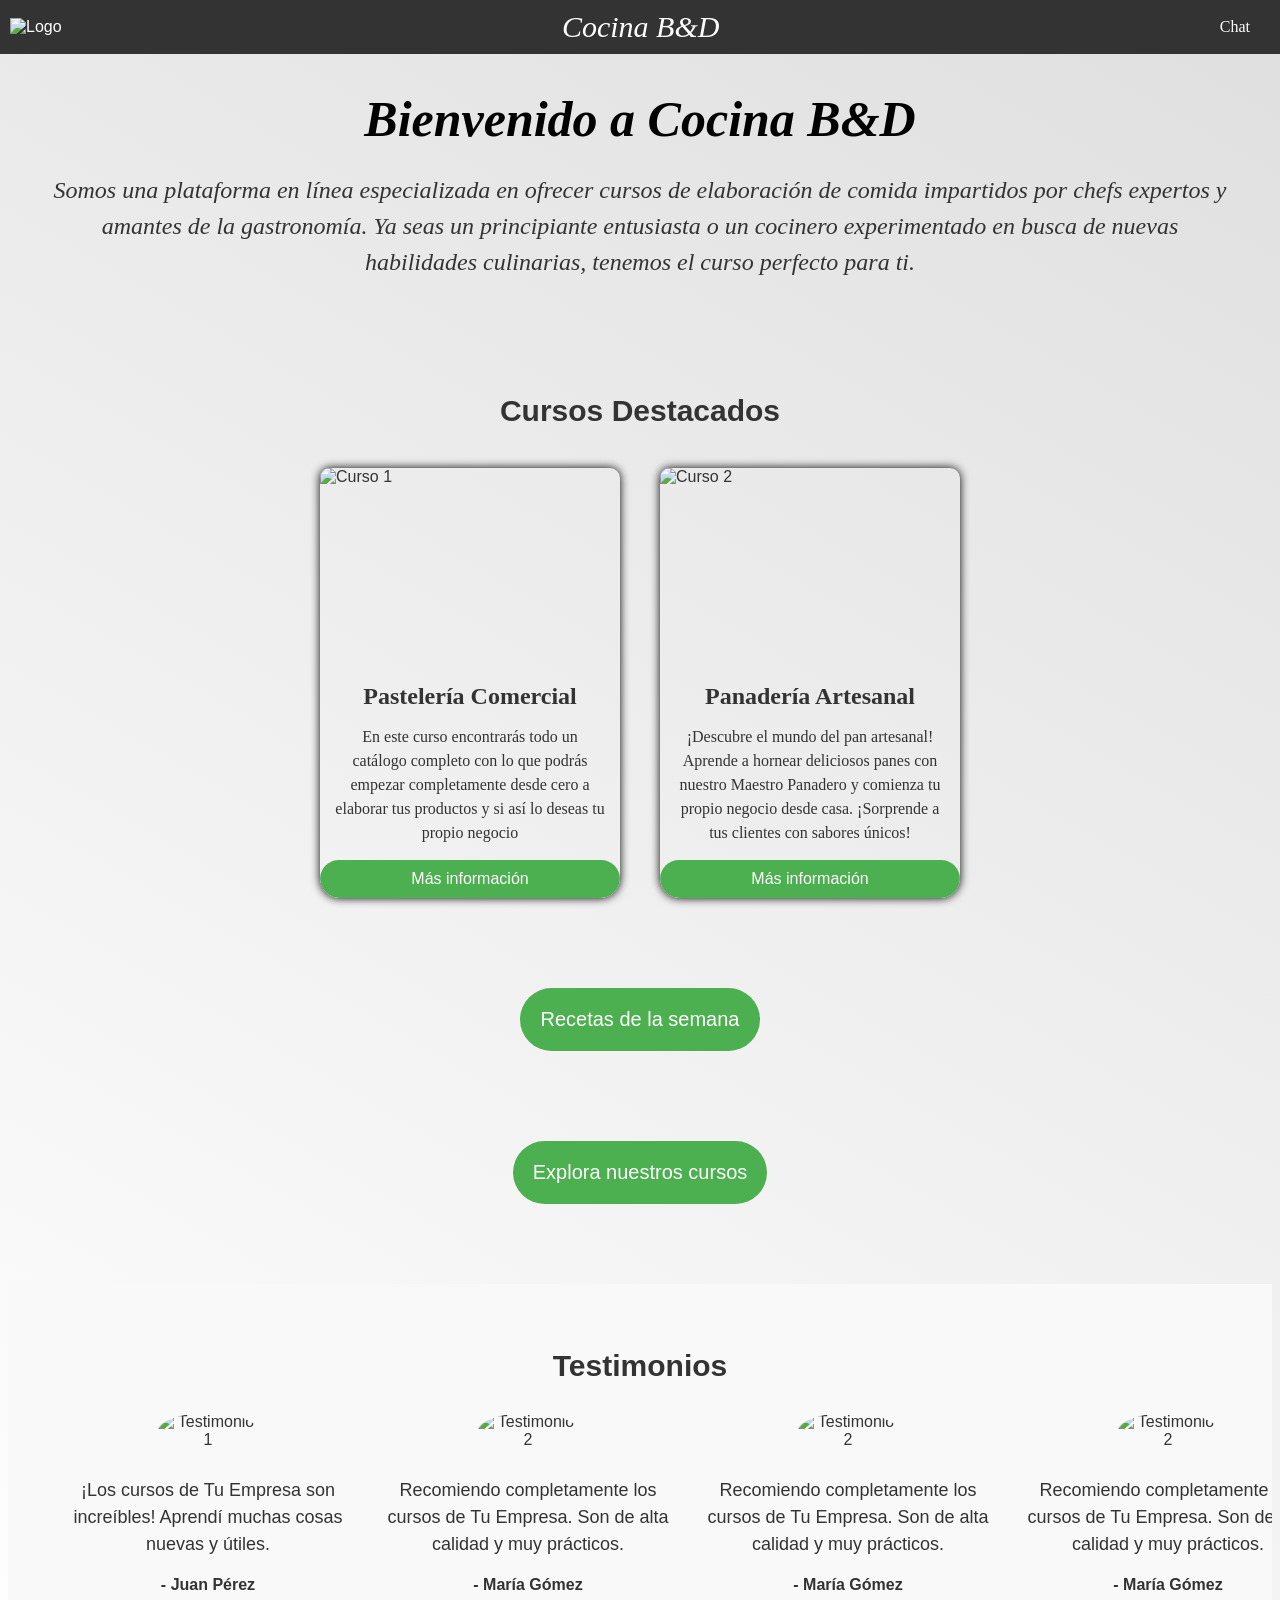
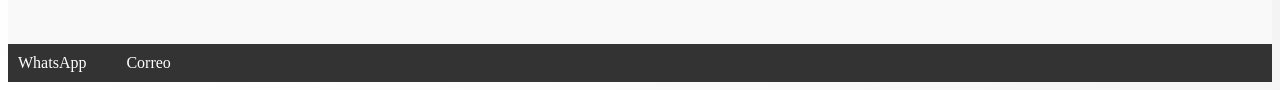
==== main.html @ d15b6827 "Rename main to main.html G" ====
<!DOCTYPE html>
<html lang="es">

<head>
  <meta charset="UTF-8">
  <meta name="viewport" content="width=device-width, initial-scale=1.0">
  <title>Cocina B&D</title>
  <style>/* Estilos generales para todas las pantallas */
    body {
      background-image: linear-gradient(30deg, #ffffff, #dfdfdf);
      color: #333;
      font-family: Arial, sans-serif;
    }
    
    h1 {
      color: #000;
    }
    
    p {
      font-size: 16px;
    }

    /* Estilos de la barra superior */
    .barra-superior {
     background-color: #333;
     color: #fff;
     display: flex;
     justify-content: space-between;
     align-items: center;
     padding: 10px;
     position: absolute;
     top: 0;
     left: 0;
     right: 0;
    }

    .barra-inferior {
      background-color: #333;
      color: #fff;
      text-align: center;
      padding: 10px;
      position: relative;
      bottom: 0;
      left: 0;
      right: 0;
    }

    /* Estilos del logo */
    .logo img {
      width: 60px; /* Tamaño del logo */
      height: auto; /* Mantener la proporción del logo */
    }

/* Estilos del nombre de la empresa */
    .nombre-empresa {
      font-size: 30px; /* Tamaño del texto */
      font-family: 'Times New Roman', Times, serif;
      font-style: italic;
    }

/* Estilos del menú */
    nav ul {
     list-style: none;
     margin: 0;
     padding: 0;
     display: flex;
    }

    nav li {
     margin-right: 20px;
    }

    nav a {
     text-decoration: none;
      color: #fff;
      font-family: 'Times New Roman', Times, serif;
    }

    nav a:hover {
     text-decoration: underline;
    }

    .barra-inferior a {
      text-decoration: none;
      color: #fff;
      margin-right: 20px; /* Espaciado entre los enlaces */
    }
    
    /* Estilos de los enlaces de la barra inferior al pasar el cursor sobre ellos */
    .barra-inferior a:hover {
      text-decoration: underline;
    }
    
    /* Estilos de la sección de presentación */
    .presentacion {
      text-align: center;
      padding: 40px;
    }
    
    .presentacion h1 {
      font-size: 50px;
      margin-bottom: 20px;
      font-style: italic;
      font-family: 'Times New Roman', Times, serif;
    }
    
    .presentacion p {
      font-size: 24px;
      line-height: 1.5;
      margin-bottom: 10px;
      font-family: 'Times New Roman', Times, serif;
      font-style: italic;
    }
    
    .presentacion a {
      display: inline-block;
      background-color: #4CAF50;
      color: #fff;
      padding: 10px 20px;
      text-decoration: none;
      font-size: 16px;
      border-radius: 20px;
    }
    
    /* Estilos de la sección de cursos destacados */
    .destacados {
      padding: 40px;
      display: flex;
      flex-wrap: wrap;
      justify-content: center;
    }
    
    .destacados h2 {
      font-size: 30px;
      margin-bottom: 20px;
      width: 100%;
      text-align: center;
      font-family: 'Segoe UI', Tahoma, Geneva, Verdana, sans-serif;
    }
    
    .curso {
      width: 300px;
      margin: 20px;
      border-radius: 10px 10px 20px 20px;
      box-shadow: 0 0 10px rgba(0, 0, 0, 1);
      overflow: hidden;
      display: flex;
      flex-direction: column;
      justify-content: center;
      margin-bottom: 10px;
    }
    
    .curso img {
      max-width: 100%;
      height: 200px;
      object-fit: cover;
      border-radius: 5px 5px 0 0;
    }
    
    .curso h3 {
      font-size: 24px;
      margin: 15px;
      font-family: cursive;
      text-align: center;
    }
    
    .curso p {
      font-size: 16px;
      line-height: 1.5;
      margin: 0 15px 15px;
      font-family: 'Times New Roman', Times, serif;
      text-align: center;
    }
    
    .curso a {
      background-color: #4CAF50;
      color: #fff;
      padding: 10px 20px;
      text-decoration: none;
      font-size: 16px;
      text-align: center;
      border-radius: 20px;
      margin-top: auto;
    }

    .mascursos {
      padding: 40px;
      display: flex;
      flex-wrap: wrap;
      justify-content: center;
      margin-bottom: 40px;
    }

    .mascursos a {
      display: inline-block;
      background-color: #4CAF50;
      color: #fff;
      padding: 20px 20px;
      text-decoration: none;
      font-size: 20px;
      border-radius: 40px;
    }

    .resdesem {
      padding: 40px;
      display: flex;
      flex-wrap: wrap;
      justify-content: center;
      margin-bottom: 10px;
    }

    .resdesem a {
      display: inline-block;
      background-color: #4CAF50;
      color: #fff;
      padding: 20px 20px;
      text-decoration: none;
      font-size: 20px;
      border-radius: 40px;
    }
    
    /* Estilos de la sección de testimonios */
    .testimonios {
      background-color: #f9f9f9;
      padding: 40px;
      text-align: center;
      overflow-x: auto; /* Permite el desplazamiento horizontal */
    }
    
    .testimonios h2 {
      font-size: 30px;
      margin-bottom: 20px;
    }
    
    .testimonios-contenedor {
      display: flex;
      flex-wrap: nowrap;
      justify-content: flex-start;
      align-items: center;
      gap: 20px;
      padding: 10px; /* Añadimos un espaciado interno para separar los testimonios */
      min-width: 100%;
    }
    
    .testimonial {
      width: 300px;
      flex-shrink: 0;
    }
    
    .testimonial img {
      max-width: 100px;
      height: 100px;
      object-fit: cover;
      border-radius: 50%;
      margin-bottom: 10px;
    }
    
    .testimonial p {
      font-size: 18px;
      line-height: 1.5;
    }
    
    .testimonial span {
      font-weight: bold;
    }
    
    /* Media queries para pantallas pequeñas */
    @media screen and (max-width: 767px) {
      body {
        font-size: 14px;
      }
    
      h1 {
        font-size: 24px;
      }
    
      p {
        font-size: 14px;
      }

      .barra-superior {
        padding: 5px; /* Ajustar el espaciado para pantallas pequeñas */
      }

      .barra-inferior a {
        margin-right: 10px; /* Reducir el espaciado entre los enlaces para pantallas pequeñas */
      }
    
      nav li {
        margin-right: 10px; /* Ajustar el margen de los elementos del menú */
      }

      .logo img {
        max-height: 30px; /* Ajustar el tamaño del logo para pantallas pequeñas */
      }
    
      .nombre-empresa h1 {
        font-size: 16px; /* Ajustar el tamaño del nombre de la empresa para pantallas pequeñas */
      }

      .destacados {
        justify-content: center;
        flex-direction: column; /* Cambia a una columna para dispositivos pequeños */
      }
    
      .curso {
        margin: 20px auto;
        width: 100%; /* Asegura que los cursos ocupen todo el ancho en dispositivos pequeños */
      }
    }
    
    /* Media queries para pantallas medianas */
    @media screen and (min-width: 768px) and (max-width: 991px) {
      body {
        font-size: 16px;
      }
    
      h1 {
        font-size: 28px;
      }
    
      p {
        font-size: 16px;
      }

      .barra-superior {
        padding: 15px; /* Ajustar el espaciado para pantallas medianas */
      }

      .barra-inferior a {
        margin-right: 15px; /* Reducir el espaciado entre los enlaces para pantallas medianas */
      }

      .logo img {
        max-height: 35px; /* Ajustar el tamaño del logo para pantallas medianas */
      }
    
      .nombre-empresa h1 {
        font-size: 18px; /* Ajustar el tamaño del nombre de la empresa para pantallas medianas */
      }

      .destacados {
        justify-content: space-between; /* Distribuye los cursos en una fila para dispositivos medianos */
      }
    
      .curso {
        width: calc(50% - 40px); /* Asegura que los cursos ocupen el 50% del ancho de la pantalla en dispositivos medianos */
      }
    }
  </style>
</head>

<body>
  <header class="barra-superior">
    <div class="logo">
      <img src="IMG/B&D.png" alt="Logo">
    </div>
    <div class="nombre-empresa">
      Cocina B&D
    </div>
    <nav>
      <ul>
        <li><a href="https://wa.me/+5216183274838">Chat</a></li>
      </ul>
    </nav>
  </header>

<main>
  <section class="presentacion">
    <h1>Bienvenido a Cocina B&D</h1>
    <p> Somos una plataforma en línea especializada en ofrecer cursos de elaboración de comida impartidos por chefs expertos y amantes de la gastronomía. Ya seas un principiante entusiasta o un cocinero experimentado en busca de nuevas habilidades culinarias, tenemos el curso perfecto para ti.</p>
  </section>

  <section class="destacados">
    <h2>Cursos Destacados</h2>

    <div class="curso">
      <img src="IMG/pasteles.jpg" alt="Curso 1">
      <h3>Pastelería Comercial</h3>
      <p>En este curso encontrarás todo un catálogo completo con lo que podrás empezar completamente desde cero a elaborar tus productos y si así lo deseas tu propio negocio</p>
      <a href="https://go.hotmart.com/H84976738L">Más información</a>
    </div>

    <div class="curso">
      <img src="IMG/panes.jpg" alt="Curso 2">
      <h3>Panadería Artesanal</h3>
      <p>¡Descubre el mundo del pan artesanal! Aprende a hornear deliciosos panes con nuestro Maestro Panadero y comienza tu propio negocio desde casa. ¡Sorprende a tus clientes con sabores únicos!</p>
      <a href="https://go.hotmart.com/M84670999R">Más información</a>
    </div>

  </section>

  <section class="resdesem">
    <a href="#">Recetas de la semana</a>
  </section>

  <section class="mascursos">
    <a href="C-C_B&D.html">Explora nuestros cursos</a>
  </section>

  

  <section class="testimonios">
    <h2>Testimonios</h2>
    <div class="testimonios-contenedor">

      <div class="testimonial">
        <img src="persona1.jpg" alt="Testimonio 1">
        <p>¡Los cursos de Tu Empresa son increíbles! Aprendí muchas cosas nuevas y útiles.</p>
        <span>- Juan Pérez</span>
      </div>

      <div class="testimonial">
        <img src="persona2.jpg" alt="Testimonio 2">
        <p>Recomiendo completamente los cursos de Tu Empresa. Son de alta calidad y muy prácticos.</p>
        <span>- María Gómez</span>
      </div>

      <div class="testimonial">
        <img src="persona2.jpg" alt="Testimonio 2">
        <p>Recomiendo completamente los cursos de Tu Empresa. Son de alta calidad y muy prácticos.</p>
        <span>- María Gómez</span>
      </div>

      <div class="testimonial">
        <img src="persona2.jpg" alt="Testimonio 2">
        <p>Recomiendo completamente los cursos de Tu Empresa. Son de alta calidad y muy prácticos.</p>
        <span>- María Gómez</span>
      </div>

      <div class="testimonial">
        <img src="persona2.jpg" alt="Testimonio 2">
        <p>Recomiendo completamente los cursos de Tu Empresa. Son de alta calidad y muy prácticos.</p>
        <span>- María Gómez</span>
      </div>

      <div class="testimonial">
        <img src="persona2.jpg" alt="Testimonio 2">
        <p>Recomiendo completamente los cursos de Tu Empresa. Son de alta calidad y muy prácticos.</p>
        <span>- María Gómez</span>
      </div>

      <div class="testimonial">
        <img src="persona2.jpg" alt="Testimonio 2">
        <p>Recomiendo completamente los cursos de Tu Empresa. Son de alta calidad y muy prácticos.</p>
        <span>- María Gómez</span>
      </div>
      // Agregar más testimonios aquí //
    </div>
  </section>
</main>

  <footer class="barra-inferior">
    <nav>
      <ul>
        <li><a href="https://wa.me/+5216183274838">WhatsApp</a></li>
        <li><a href="mailto:veludesend@gmail.com">Correo</a></li>
      </ul>
    </nav>
  </footer>

</body>

</html>
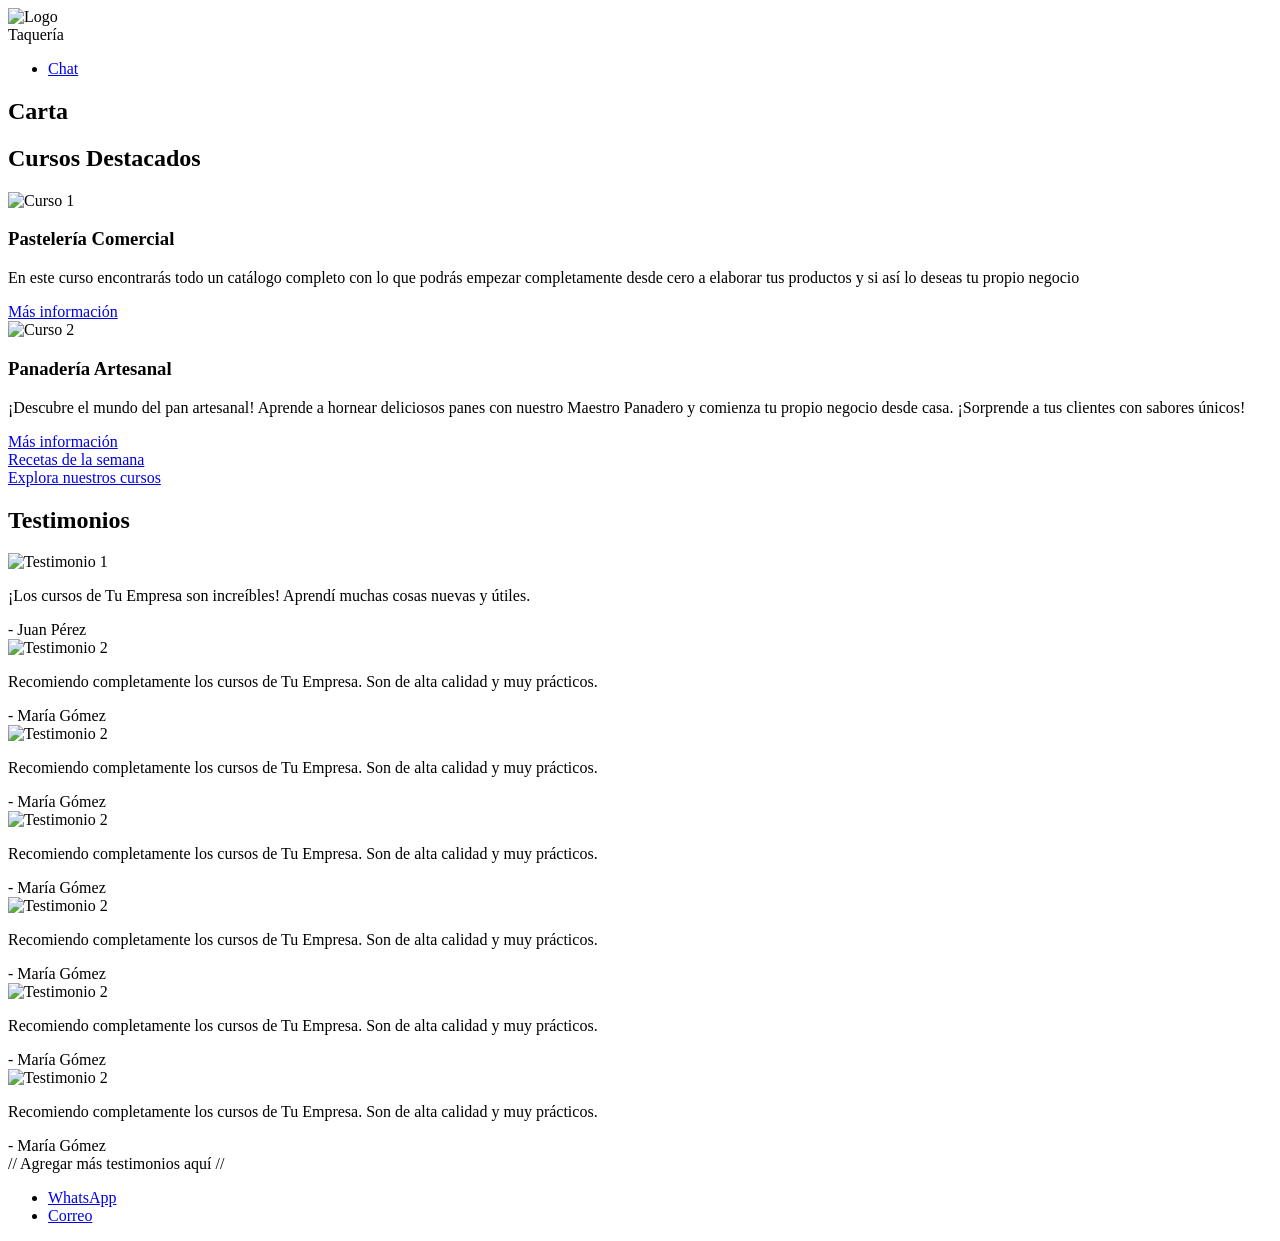
==== commit 331fb417: "a" ====
--- a/main.html
+++ b/main.html
@@ -4,350 +4,8 @@
 <head>
   <meta charset="UTF-8">
   <meta name="viewport" content="width=device-width, initial-scale=1.0">
-  <title>Cocina B&D</title>
-  <style>/* Estilos generales para todas las pantallas */
-    body {
-      background-image: linear-gradient(30deg, #ffffff, #dfdfdf);
-      color: #333;
-      font-family: Arial, sans-serif;
-    }
-    
-    h1 {
-      color: #000;
-    }
-    
-    p {
-      font-size: 16px;
-    }
-
-    /* Estilos de la barra superior */
-    .barra-superior {
-     background-color: #333;
-     color: #fff;
-     display: flex;
-     justify-content: space-between;
-     align-items: center;
-     padding: 10px;
-     position: absolute;
-     top: 0;
-     left: 0;
-     right: 0;
-    }
-
-    .barra-inferior {
-      background-color: #333;
-      color: #fff;
-      text-align: center;
-      padding: 10px;
-      position: relative;
-      bottom: 0;
-      left: 0;
-      right: 0;
-    }
-
-    /* Estilos del logo */
-    .logo img {
-      width: 60px; /* Tamaño del logo */
-      height: auto; /* Mantener la proporción del logo */
-    }
-
-/* Estilos del nombre de la empresa */
-    .nombre-empresa {
-      font-size: 30px; /* Tamaño del texto */
-      font-family: 'Times New Roman', Times, serif;
-      font-style: italic;
-    }
-
-/* Estilos del menú */
-    nav ul {
-     list-style: none;
-     margin: 0;
-     padding: 0;
-     display: flex;
-    }
-
-    nav li {
-     margin-right: 20px;
-    }
-
-    nav a {
-     text-decoration: none;
-      color: #fff;
-      font-family: 'Times New Roman', Times, serif;
-    }
-
-    nav a:hover {
-     text-decoration: underline;
-    }
-
-    .barra-inferior a {
-      text-decoration: none;
-      color: #fff;
-      margin-right: 20px; /* Espaciado entre los enlaces */
-    }
-    
-    /* Estilos de los enlaces de la barra inferior al pasar el cursor sobre ellos */
-    .barra-inferior a:hover {
-      text-decoration: underline;
-    }
-    
-    /* Estilos de la sección de presentación */
-    .presentacion {
-      text-align: center;
-      padding: 40px;
-    }
-    
-    .presentacion h1 {
-      font-size: 50px;
-      margin-bottom: 20px;
-      font-style: italic;
-      font-family: 'Times New Roman', Times, serif;
-    }
-    
-    .presentacion p {
-      font-size: 24px;
-      line-height: 1.5;
-      margin-bottom: 10px;
-      font-family: 'Times New Roman', Times, serif;
-      font-style: italic;
-    }
-    
-    .presentacion a {
-      display: inline-block;
-      background-color: #4CAF50;
-      color: #fff;
-      padding: 10px 20px;
-      text-decoration: none;
-      font-size: 16px;
-      border-radius: 20px;
-    }
-    
-    /* Estilos de la sección de cursos destacados */
-    .destacados {
-      padding: 40px;
-      display: flex;
-      flex-wrap: wrap;
-      justify-content: center;
-    }
-    
-    .destacados h2 {
-      font-size: 30px;
-      margin-bottom: 20px;
-      width: 100%;
-      text-align: center;
-      font-family: 'Segoe UI', Tahoma, Geneva, Verdana, sans-serif;
-    }
-    
-    .curso {
-      width: 300px;
-      margin: 20px;
-      border-radius: 10px 10px 20px 20px;
-      box-shadow: 0 0 10px rgba(0, 0, 0, 1);
-      overflow: hidden;
-      display: flex;
-      flex-direction: column;
-      justify-content: center;
-      margin-bottom: 10px;
-    }
-    
-    .curso img {
-      max-width: 100%;
-      height: 200px;
-      object-fit: cover;
-      border-radius: 5px 5px 0 0;
-    }
-    
-    .curso h3 {
-      font-size: 24px;
-      margin: 15px;
-      font-family: cursive;
-      text-align: center;
-    }
-    
-    .curso p {
-      font-size: 16px;
-      line-height: 1.5;
-      margin: 0 15px 15px;
-      font-family: 'Times New Roman', Times, serif;
-      text-align: center;
-    }
-    
-    .curso a {
-      background-color: #4CAF50;
-      color: #fff;
-      padding: 10px 20px;
-      text-decoration: none;
-      font-size: 16px;
-      text-align: center;
-      border-radius: 20px;
-      margin-top: auto;
-    }
-
-    .mascursos {
-      padding: 40px;
-      display: flex;
-      flex-wrap: wrap;
-      justify-content: center;
-      margin-bottom: 40px;
-    }
-
-    .mascursos a {
-      display: inline-block;
-      background-color: #4CAF50;
-      color: #fff;
-      padding: 20px 20px;
-      text-decoration: none;
-      font-size: 20px;
-      border-radius: 40px;
-    }
-
-    .resdesem {
-      padding: 40px;
-      display: flex;
-      flex-wrap: wrap;
-      justify-content: center;
-      margin-bottom: 10px;
-    }
-
-    .resdesem a {
-      display: inline-block;
-      background-color: #4CAF50;
-      color: #fff;
-      padding: 20px 20px;
-      text-decoration: none;
-      font-size: 20px;
-      border-radius: 40px;
-    }
-    
-    /* Estilos de la sección de testimonios */
-    .testimonios {
-      background-color: #f9f9f9;
-      padding: 40px;
-      text-align: center;
-      overflow-x: auto; /* Permite el desplazamiento horizontal */
-    }
-    
-    .testimonios h2 {
-      font-size: 30px;
-      margin-bottom: 20px;
-    }
-    
-    .testimonios-contenedor {
-      display: flex;
-      flex-wrap: nowrap;
-      justify-content: flex-start;
-      align-items: center;
-      gap: 20px;
-      padding: 10px; /* Añadimos un espaciado interno para separar los testimonios */
-      min-width: 100%;
-    }
-    
-    .testimonial {
-      width: 300px;
-      flex-shrink: 0;
-    }
-    
-    .testimonial img {
-      max-width: 100px;
-      height: 100px;
-      object-fit: cover;
-      border-radius: 50%;
-      margin-bottom: 10px;
-    }
-    
-    .testimonial p {
-      font-size: 18px;
-      line-height: 1.5;
-    }
-    
-    .testimonial span {
-      font-weight: bold;
-    }
-    
-    /* Media queries para pantallas pequeñas */
-    @media screen and (max-width: 767px) {
-      body {
-        font-size: 14px;
-      }
-    
-      h1 {
-        font-size: 24px;
-      }
-    
-      p {
-        font-size: 14px;
-      }
-
-      .barra-superior {
-        padding: 5px; /* Ajustar el espaciado para pantallas pequeñas */
-      }
-
-      .barra-inferior a {
-        margin-right: 10px; /* Reducir el espaciado entre los enlaces para pantallas pequeñas */
-      }
-    
-      nav li {
-        margin-right: 10px; /* Ajustar el margen de los elementos del menú */
-      }
-
-      .logo img {
-        max-height: 30px; /* Ajustar el tamaño del logo para pantallas pequeñas */
-      }
-    
-      .nombre-empresa h1 {
-        font-size: 16px; /* Ajustar el tamaño del nombre de la empresa para pantallas pequeñas */
-      }
-
-      .destacados {
-        justify-content: center;
-        flex-direction: column; /* Cambia a una columna para dispositivos pequeños */
-      }
-    
-      .curso {
-        margin: 20px auto;
-        width: 100%; /* Asegura que los cursos ocupen todo el ancho en dispositivos pequeños */
-      }
-    }
-    
-    /* Media queries para pantallas medianas */
-    @media screen and (min-width: 768px) and (max-width: 991px) {
-      body {
-        font-size: 16px;
-      }
-    
-      h1 {
-        font-size: 28px;
-      }
-    
-      p {
-        font-size: 16px;
-      }
-
-      .barra-superior {
-        padding: 15px; /* Ajustar el espaciado para pantallas medianas */
-      }
-
-      .barra-inferior a {
-        margin-right: 15px; /* Reducir el espaciado entre los enlaces para pantallas medianas */
-      }
-
-      .logo img {
-        max-height: 35px; /* Ajustar el tamaño del logo para pantallas medianas */
-      }
-    
-      .nombre-empresa h1 {
-        font-size: 18px; /* Ajustar el tamaño del nombre de la empresa para pantallas medianas */
-      }
-
-      .destacados {
-        justify-content: space-between; /* Distribuye los cursos en una fila para dispositivos medianos */
-      }
-    
-      .curso {
-        width: calc(50% - 40px); /* Asegura que los cursos ocupen el 50% del ancho de la pantalla en dispositivos medianos */
-      }
-    }
-  </style>
+  <title>Menú</title>
+  <link rel="stylesheet" type="text/css" href="dessign.css">
 </head>
 
 <body>
@@ -356,7 +14,7 @@
       <img src="IMG/B&D.png" alt="Logo">
     </div>
     <div class="nombre-empresa">
-      Cocina B&D
+      Taquería
     </div>
     <nav>
       <ul>
@@ -367,8 +25,8 @@
 
 <main>
   <section class="presentacion">
-    <h1>Bienvenido a Cocina B&D</h1>
-    <p> Somos una plataforma en línea especializada en ofrecer cursos de elaboración de comida impartidos por chefs expertos y amantes de la gastronomía. Ya seas un principiante entusiasta o un cocinero experimentado en busca de nuevas habilidades culinarias, tenemos el curso perfecto para ti.</p>
+    <h1>Carta</h1>
+    <p></p>
   </section>
 
   <section class="destacados">
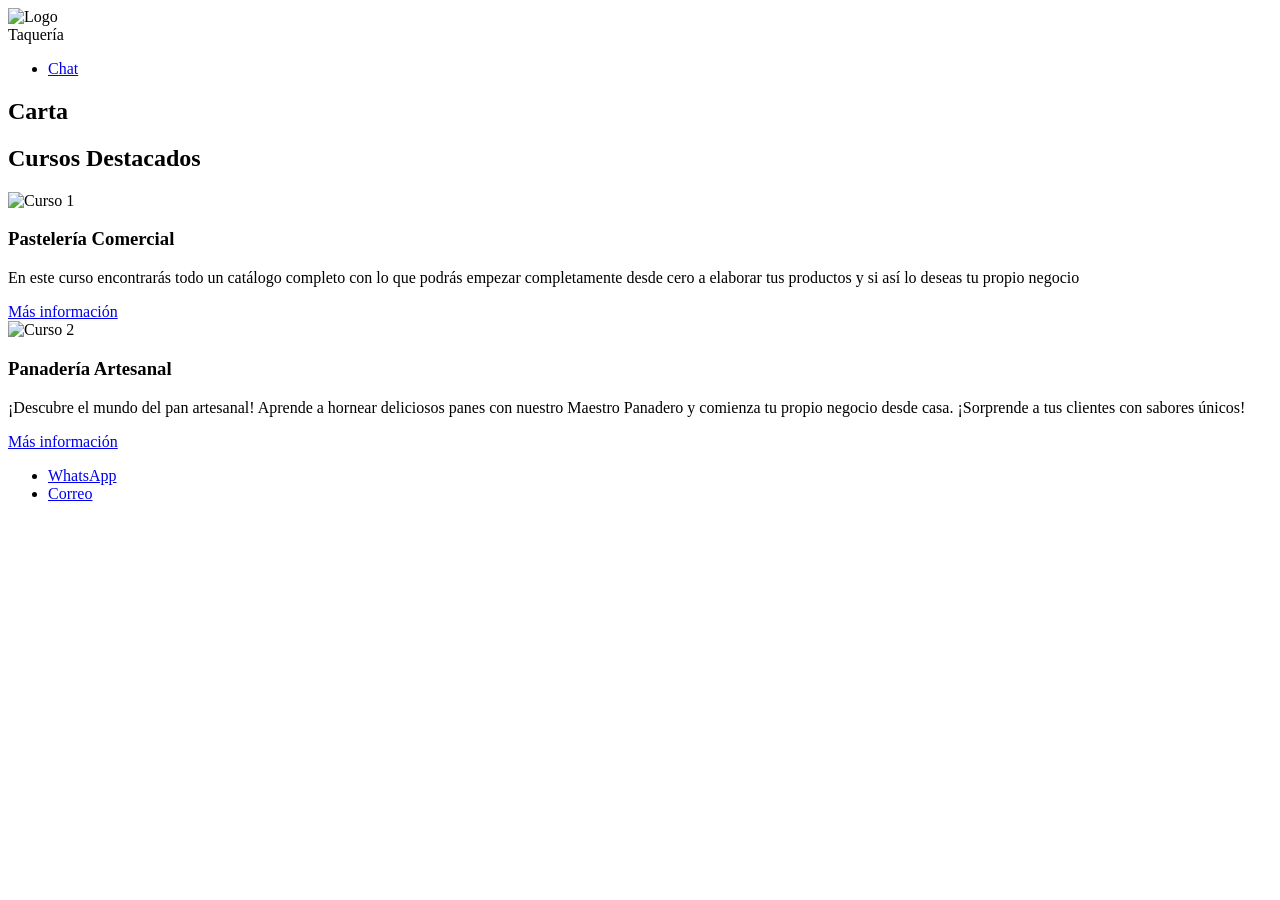
==== commit 4b152a0a: "f" ====
--- a/main.html
+++ b/main.html
@@ -26,7 +26,6 @@
 <main>
   <section class="presentacion">
     <h1>Carta</h1>
-    <p></p>
   </section>
 
   <section class="destacados">
@@ -48,64 +47,6 @@
 
   </section>
 
-  <section class="resdesem">
-    <a href="#">Recetas de la semana</a>
-  </section>
-
-  <section class="mascursos">
-    <a href="C-C_B&D.html">Explora nuestros cursos</a>
-  </section>
-
-  
-
-  <section class="testimonios">
-    <h2>Testimonios</h2>
-    <div class="testimonios-contenedor">
-
-      <div class="testimonial">
-        <img src="persona1.jpg" alt="Testimonio 1">
-        <p>¡Los cursos de Tu Empresa son increíbles! Aprendí muchas cosas nuevas y útiles.</p>
-        <span>- Juan Pérez</span>
-      </div>
-
-      <div class="testimonial">
-        <img src="persona2.jpg" alt="Testimonio 2">
-        <p>Recomiendo completamente los cursos de Tu Empresa. Son de alta calidad y muy prácticos.</p>
-        <span>- María Gómez</span>
-      </div>
-
-      <div class="testimonial">
-        <img src="persona2.jpg" alt="Testimonio 2">
-        <p>Recomiendo completamente los cursos de Tu Empresa. Son de alta calidad y muy prácticos.</p>
-        <span>- María Gómez</span>
-      </div>
-
-      <div class="testimonial">
-        <img src="persona2.jpg" alt="Testimonio 2">
-        <p>Recomiendo completamente los cursos de Tu Empresa. Son de alta calidad y muy prácticos.</p>
-        <span>- María Gómez</span>
-      </div>
-
-      <div class="testimonial">
-        <img src="persona2.jpg" alt="Testimonio 2">
-        <p>Recomiendo completamente los cursos de Tu Empresa. Son de alta calidad y muy prácticos.</p>
-        <span>- María Gómez</span>
-      </div>
-
-      <div class="testimonial">
-        <img src="persona2.jpg" alt="Testimonio 2">
-        <p>Recomiendo completamente los cursos de Tu Empresa. Son de alta calidad y muy prácticos.</p>
-        <span>- María Gómez</span>
-      </div>
-
-      <div class="testimonial">
-        <img src="persona2.jpg" alt="Testimonio 2">
-        <p>Recomiendo completamente los cursos de Tu Empresa. Son de alta calidad y muy prácticos.</p>
-        <span>- María Gómez</span>
-      </div>
-      // Agregar más testimonios aquí //
-    </div>
-  </section>
 </main>
 
   <footer class="barra-inferior">
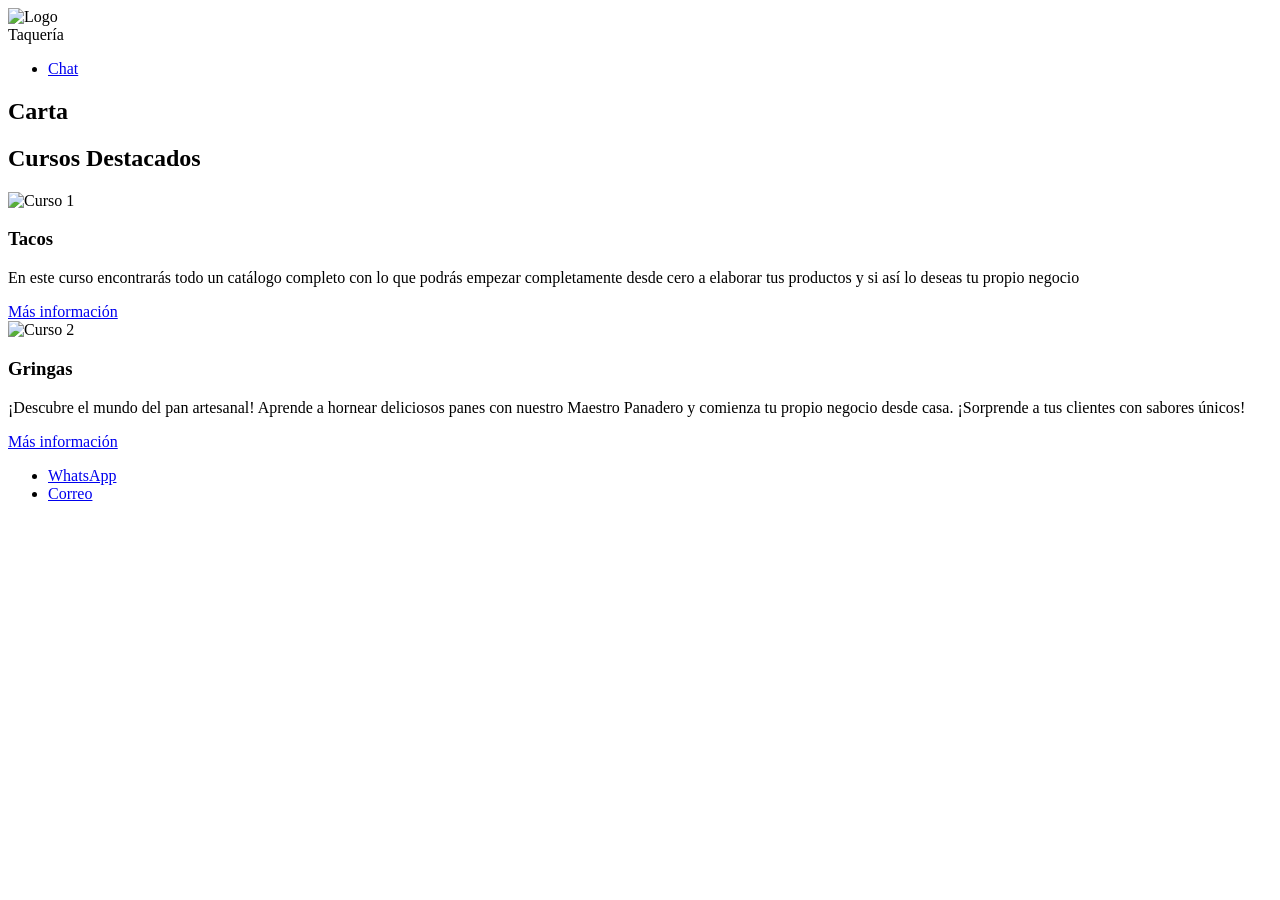
==== commit 2bcb680d: "Actualizar main.html" ====
--- a/main.html
+++ b/main.html
@@ -18,7 +18,7 @@
     </div>
     <nav>
       <ul>
-        <li><a href="https://wa.me/+5216183274838">Chat</a></li>
+        <li><a href="https://wa.me/+5216271516979">Chat</a></li>
       </ul>
     </nav>
   </header>
@@ -33,14 +33,14 @@
 
     <div class="curso">
       <img src="IMG/pasteles.jpg" alt="Curso 1">
-      <h3>Pastelería Comercial</h3>
+      <h3>Tacos</h3>
       <p>En este curso encontrarás todo un catálogo completo con lo que podrás empezar completamente desde cero a elaborar tus productos y si así lo deseas tu propio negocio</p>
       <a href="https://go.hotmart.com/H84976738L">Más información</a>
     </div>
 
     <div class="curso">
       <img src="IMG/panes.jpg" alt="Curso 2">
-      <h3>Panadería Artesanal</h3>
+      <h3>Gringas</h3>
       <p>¡Descubre el mundo del pan artesanal! Aprende a hornear deliciosos panes con nuestro Maestro Panadero y comienza tu propio negocio desde casa. ¡Sorprende a tus clientes con sabores únicos!</p>
       <a href="https://go.hotmart.com/M84670999R">Más información</a>
     </div>
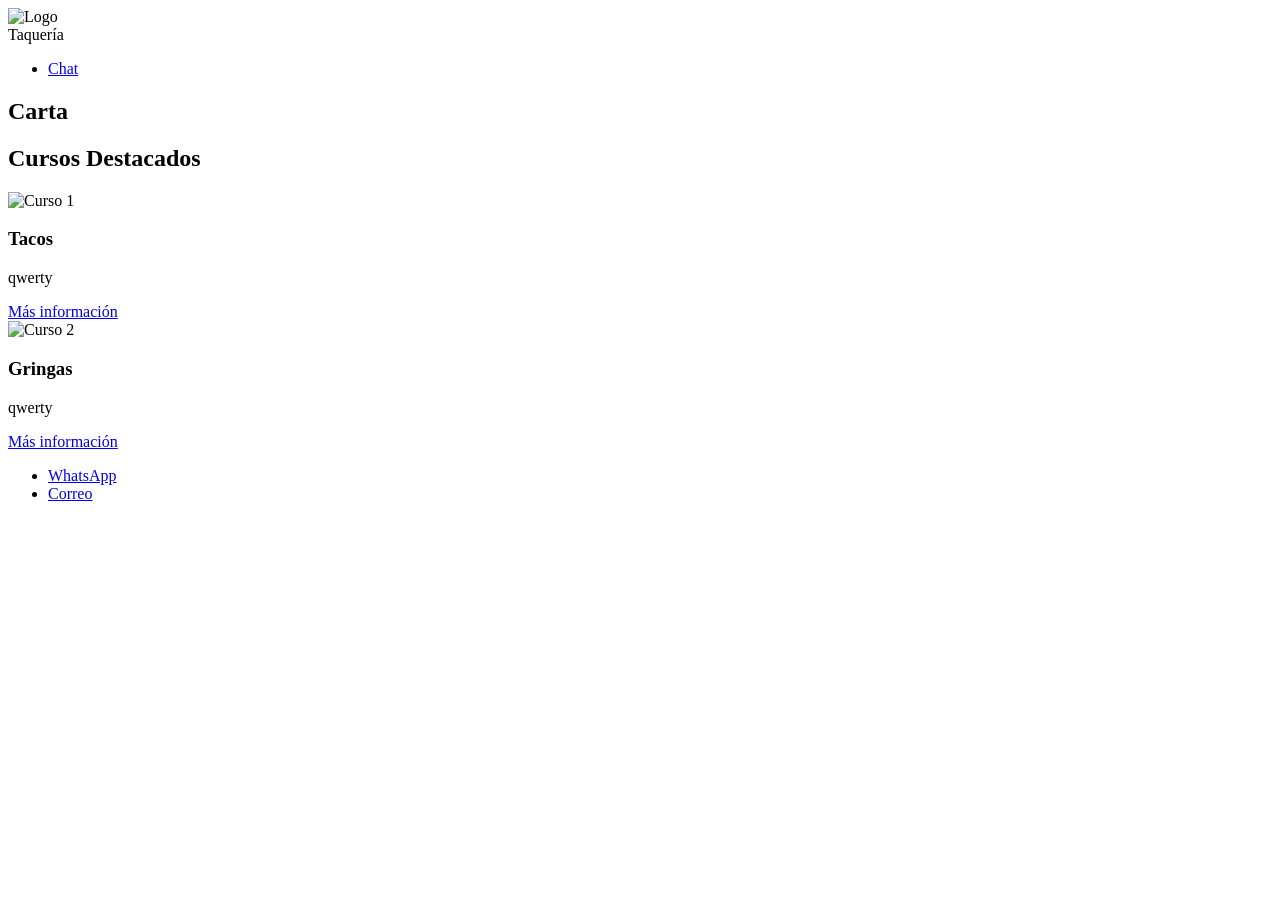
==== commit b61361e9: "uj" ====
--- a/main.html
+++ b/main.html
@@ -34,14 +34,14 @@
     <div class="curso">
       <img src="IMG/pasteles.jpg" alt="Curso 1">
       <h3>Tacos</h3>
-      <p>En este curso encontrarás todo un catálogo completo con lo que podrás empezar completamente desde cero a elaborar tus productos y si así lo deseas tu propio negocio</p>
+      <p>qwerty</p>
       <a href="https://go.hotmart.com/H84976738L">Más información</a>
     </div>
 
     <div class="curso">
       <img src="IMG/panes.jpg" alt="Curso 2">
       <h3>Gringas</h3>
-      <p>¡Descubre el mundo del pan artesanal! Aprende a hornear deliciosos panes con nuestro Maestro Panadero y comienza tu propio negocio desde casa. ¡Sorprende a tus clientes con sabores únicos!</p>
+      <p>qwerty</p>
       <a href="https://go.hotmart.com/M84670999R">Más información</a>
     </div>
 
